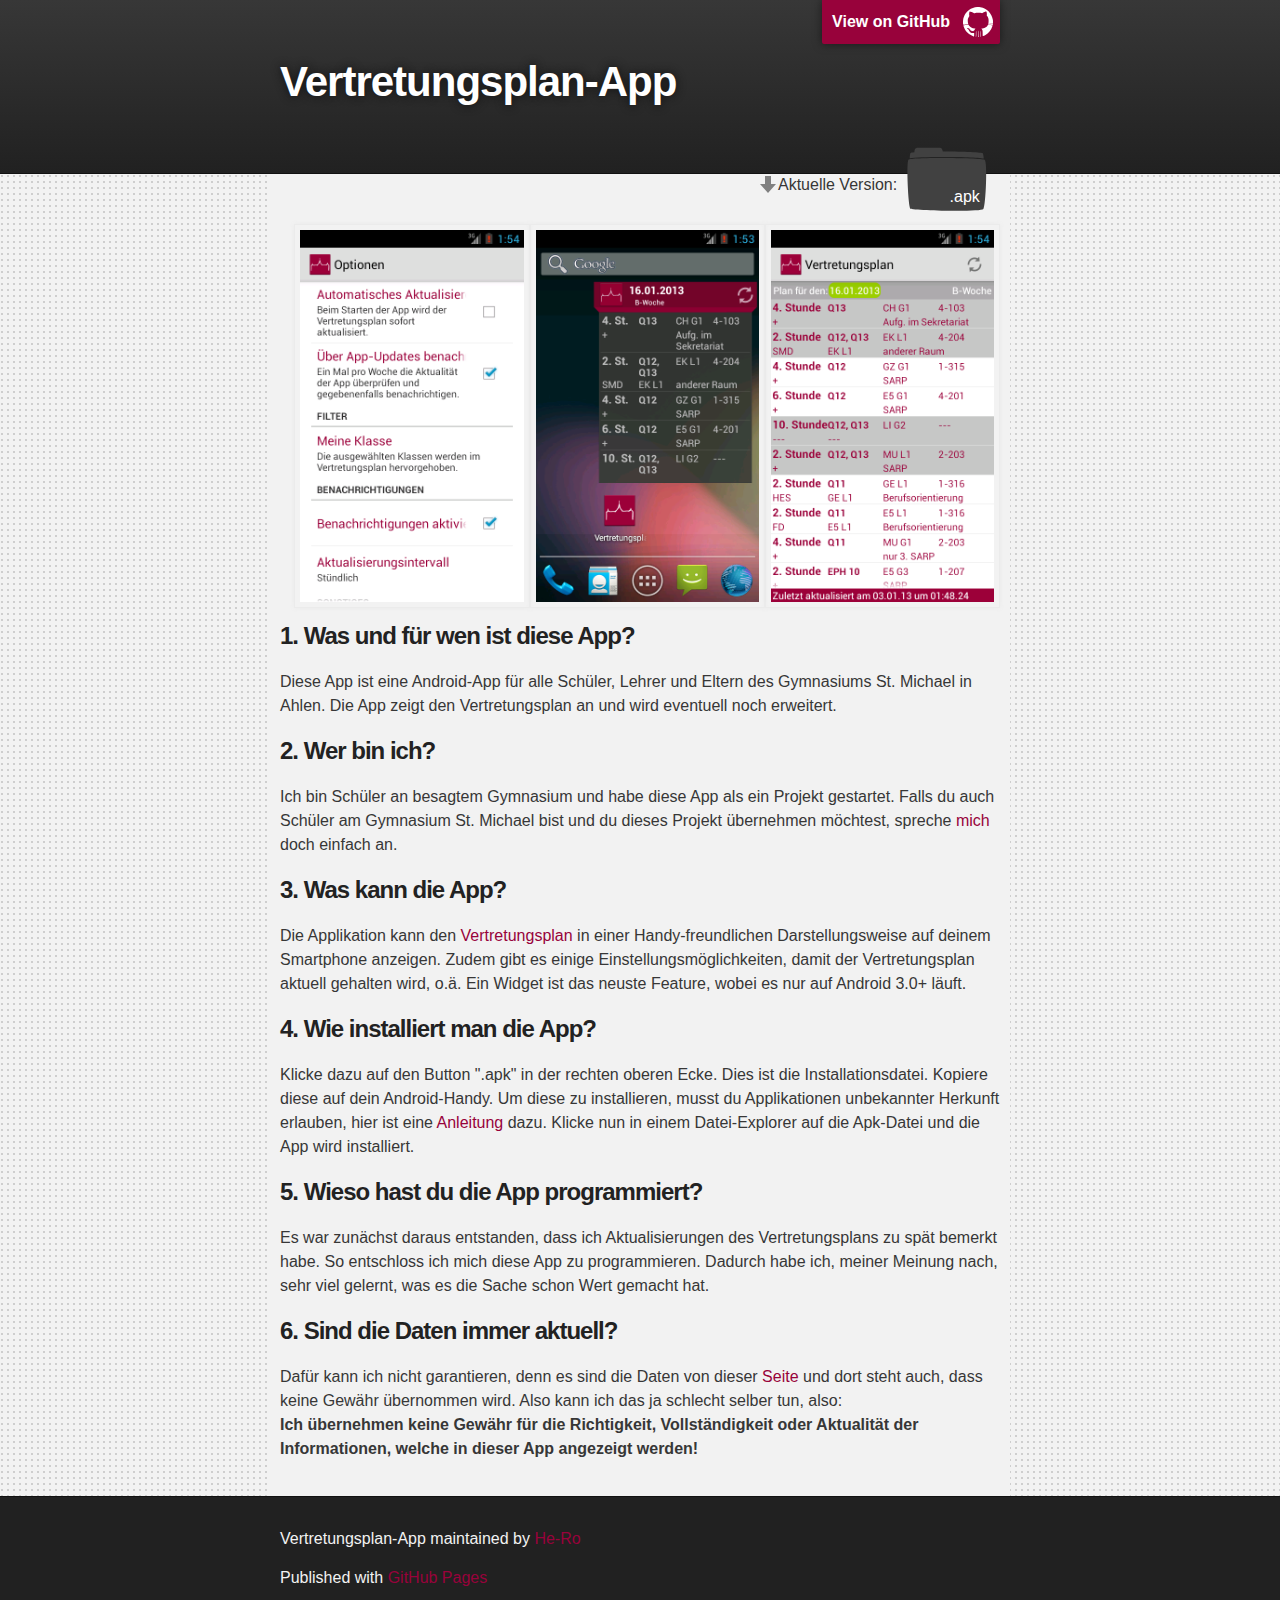
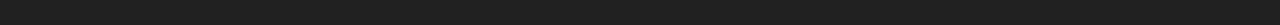
==== index.html @ 4fcc5a32 "E-Mail hinzugefügt" ====
<!DOCTYPE html>
<html>

  <head>
    <meta charset='utf-8' />
    <meta http-equiv="X-UA-Compatible" content="chrome=1" />
    <meta name="description" content="Vertretungsplan-App : " />

				<link rel="shortcut icon" href="favicon.ico" type="image/x-icon" /> 
				<link rel="icon" href="favicon.ico" type="image/x-icon" /> 
    <link rel="stylesheet" type="text/css" media="screen" href="stylesheets/stylesheet.css">

    <title>Vertretungsplan-App</title>
  </head>

  <body>

    <!-- HEADER -->
    <div id="header_wrap" class="outer">
        <header class="inner">
          <a id="forkme_banner" href="https://github.com/He-Ro/Vertretungsplan-App">View on GitHub</a>

          <h1 id="project_title">Vertretungsplan-App</h1>
          <h2 id="project_tagline"></h2>

            <section id="downloads">Aktuelle Version:
              <a class="apk_download_link" href="https://github.com/He-Ro/Vertretungsplan-App/raw/master/Veroeffentlicht/current_app.apk">Download die apk-Datei</a>
            </section>
        </header>
    </div>

    <!-- MAIN CONTENT -->
    <div id="main_content_wrap" class="outer">
      <section id="main_content" class="inner"/>


<img src="./images/device-2013-01-16-103418.png" width="31%" alt="Main-Window" align="right">
<img src="./images/device-2013-01-16-103244.png" width="31%" alt="Widget" align="right">
<img src="./images/device-2013-01-16-103407.png" width="31%" alt="Optionen" align="right">
<p>
      <h3>1. Was und für wen ist diese App?</h3>
Diese App ist eine Android-App für alle Schüler, Lehrer und Eltern des Gymnasiums St. Michael in Ahlen.
Die App zeigt den Vertretungsplan an und wird eventuell noch erweitert.</p>

<h3>2. Wer bin ich?</h3>

<p>Ich bin Schüler an besagtem Gymnasium und habe diese App als ein Projekt gestartet. Falls du auch Schüler am Gymnasium St. Michael bist und du dieses Projekt übernehmen möchtest, spreche <a href=mailto:&#118;&#101;&#114;&#116;&#114;&#101;&#116;&#117;&#110;&#103;&#115;&#112;&#108;&#97;&#110;&#97;&#112;&#112;&#45;&#104;&#101;&#114;&#111;&#64;&#121;&#97;&#104;&#111;&#111;&#46;&#100;&#101;?subject=Vertretungsplan-App%20übernehmen>mich</a> doch einfach an.</p>

<h3>3. Was kann die App?</h3>

<p>
Die Applikation kann den <a href="http://www.gymnasium-sankt-michael.de/vertretungsplan/vertretungsplan.html">Vertretungsplan</a> in einer Handy-freundlichen Darstellungsweise auf deinem Smartphone anzeigen. Zudem gibt es einige Einstellungsmöglichkeiten, damit der Vertretungsplan aktuell gehalten wird, o.ä. Ein Widget ist das neuste Feature, wobei es nur auf Android 3.0+ läuft.
</p>

<h3>4. Wie installiert man die App?</h3>

<p>Klicke dazu auf den Button ".apk" in der rechten oberen Ecke. Dies ist die Installationsdatei. Kopiere diese auf dein Android-Handy. Um diese zu installieren, musst du Applikationen unbekannter Herkunft erlauben, hier ist eine <a href="http://www.android-user.de/Magazin/Archiv/2012/08/Apps-manuell-installieren">Anleitung</a> dazu. Klicke nun in einem Datei-Explorer auf die Apk-Datei und die App wird installiert.</p>

<h3>5. Wieso hast du die App programmiert?</h3>

<p>Es war zunächst daraus entstanden, dass ich Aktualisierungen des Vertretungsplans zu spät bemerkt habe. So entschloss ich mich diese App zu programmieren. Dadurch habe ich, meiner Meinung nach, sehr viel gelernt, was es die Sache schon Wert gemacht hat.</p>

<h3>6. Sind die Daten immer aktuell?</h3>

<p>
Dafür kann ich nicht garantieren, denn es sind die Daten von dieser <a href="http://www.gymnasium-sankt-michael.de/vertretungsplan/vertretungsplan.html">Seite</a> und dort steht auch, dass keine Gewähr übernommen wird. Also kann ich das ja schlecht selber tun, also:
<br> <strong>Ich übernehmen keine Gewähr für die Richtigkeit, Vollständigkeit oder Aktualität der Informationen, welche in dieser App angezeigt werden!</strong></p>
      </section>
    </div>

    <!-- FOOTER  -->
    <div id="footer_wrap" class="outer">
      <footer class="inner">
        <p class="copyright">Vertretungsplan-App maintained by <a href="https://github.com/He-Ro">He-Ro</a></p>
        <p>Published with <a href="http://pages.github.com">GitHub Pages</a></p>
      </footer>
    </div>

    

  </body>
</html>
---- stylesheets/stylesheet.css ----
/*******************************************************************************
Slate Theme for GitHub Pages
by Jason Costello, @jsncostello
*******************************************************************************/

@import url(pygment_trac.css);

/*******************************************************************************
MeyerWeb Reset
*******************************************************************************/

html, body, div, span, applet, object, iframe,
h1, h2, h3, h4, h5, h6, p, blockquote, pre,
a, abbr, acronym, address, big, cite, code,
del, dfn, em, img, ins, kbd, q, s, samp,
small, strike, strong, sub, sup, tt, var,
b, u, i, center,
dl, dt, dd, ol, ul, li,
fieldset, form, label, legend,
table, caption, tbody, tfoot, thead, tr, th, td,
article, aside, canvas, details, embed,
figure, figcaption, footer, header, hgroup,
menu, nav, output, ruby, section, summary,
time, mark, audio, video {
  margin: 0;
  padding: 0;
  border: 0;
  font: inherit;
  vertical-align: baseline;
}

/* HTML5 display-role reset for older browsers */
article, aside, details, figcaption, figure,
footer, header, hgroup, menu, nav, section {
  display: block;
}

ol, ul {
  list-style: none;
}

blockquote, q {
}

table {
  border-collapse: collapse;
  border-spacing: 0;
}

a:focus {
  outline: none;
}

/*******************************************************************************
Theme Styles
*******************************************************************************/

body {
  box-sizing: border-box;
  color:#373737;
  
  font-size: 16px;
  font-family: 'Myriad Pro', Calibri, Helvetica, Arial, sans-serif;
  line-height: 1.5;
  -webkit-font-smoothing: antialiased;
}

h1, h2, h3, h4, h5, h6 {
  margin: 10px 0;
  font-weight: 700;
  color:#222222;
  font-family: 'Lucida Grande', 'Calibri', Helvetica, Arial, sans-serif;
  letter-spacing: -1px;
}

h1 {
  font-size: 36px;
  font-weight: 700;
}

h2 {
  padding-bottom: 10px;
  font-size: 32px;
  background: url('../images/bg_hr.png') repeat-x bottom;
}

h3 {
  padding-bottom: 6px;
  font-size: 24px;
  background: url('../images/bg_hr.png') repeat-x bottom;
}

h4 {
  font-size: 21px;
}

h5 {
  font-size: 18px;
}

h6 {
  font-size: 16px;
}

p {
  margin: 10px 0 15px 0;
}

footer p {
  color: #f2f2f2;
}

a {
  text-decoration: none;
  color: #98023B;
  text-shadow: none;

  transition: color 0.5s ease;
  transition: text-shadow 0.5s ease;
  -webkit-transition: color 0.5s ease;
  -webkit-transition: text-shadow 0.5s ease;
  -moz-transition: color 0.5s ease;
  -moz-transition: text-shadow 0.5s ease;
  -o-transition: color 0.5s ease;
  -o-transition: text-shadow 0.5s ease;
  -ms-transition: color 0.5s ease;
  -ms-transition: text-shadow 0.5s ease;
}

#main_content a:hover {
  color: #A21B4F;
  text-shadow: #AB3261 0px 0px 2px;
}

footer a:hover {
  color: #AB3261;
  text-shadow: #A21B4F 0px 0px 2px;
}

em {
  font-style: italic;
}

strong {
  font-weight: bold;
}

img {
  position: relative;
  margin: 0 auto;
  max-width: 739px;
  padding: 5px;
  margin: 10px 0 10px 0;
  border: 1px solid #ebebeb;

  box-shadow: 0 0 5px #ebebeb;
  -webkit-box-shadow: 0 0 5px #ebebeb;
  -moz-box-shadow: 0 0 5px #ebebeb;
  -o-box-shadow: 0 0 5px #ebebeb;
  -ms-box-shadow: 0 0 5px #ebebeb;
}

pre, code {
  width: 100%;
  color: #222;
  background-color: #fff;

  font-family: Monaco, "Bitstream Vera Sans Mono", "Lucida Console", Terminal, monospace;
  font-size: 14px;

  border-radius: 2px;
  -moz-border-radius: 2px;
  -webkit-border-radius: 2px;



}

pre {
  width: 100%;
  padding: 10px;
  box-shadow: 0 0 10px rgba(0,0,0,.1);
  overflow: auto;
}

code {
  padding: 3px;
  margin: 0 3px;
  box-shadow: 0 0 10px rgba(0,0,0,.1);
}

pre code {
  display: block;
  box-shadow: none;
}

blockquote {
  color: #666;
  margin-bottom: 20px;
  padding: 0 0 0 20px;
  border-left: 3px solid #bbb;
}

ul, ol, dl {
  margin-bottom: 15px
}

ul li {
  list-style: inside;
  padding-left: 20px;
}

ol li {
  list-style: decimal inside;
  padding-left: 20px;
}

dl dt {
  font-weight: bold;
}

dl dd {
  padding-left: 20px;
  font-style: italic;
}

dl p {
  padding-left: 20px;
  font-style: italic;
}

hr {
  height: 1px;
  margin-bottom: 5px;
  border: none;
  background: url('../images/bg_hr.png') repeat-x center;
}

table {
  border: 1px solid #373737;
  margin-bottom: 20px;
  text-align: left;
 }

th {
  font-family: 'Lucida Grande', 'Helvetica Neue', Helvetica, Arial, sans-serif;
  padding: 10px;
  background: #373737;
  color: #fff;
 }

td {
  padding: 10px;
  border: 1px solid #373737;
 }

form {
  background: #f2f2f2;
  padding: 20px;
}

img {
  max-width: 100%;
}

/*******************************************************************************
Full-Width Styles
*******************************************************************************/

.outer {
  width: 100%;
}

.inner {
	
  position: relative;
  max-width: 720px;
  padding: 20px 10px;
  margin: 0 auto;
}

#main_content.inner {
	
  background: #f2f2f2;
	}

#forkme_banner {
  display: block;
  position: absolute;
  top:0;
  right: 10px;
  z-index: 10;
  padding: 10px 50px 10px 10px;
  color: #fff;
  background: url('../images/github_cat.svg') #98023B no-repeat 95% 50%;
  font-weight: 700;
  box-shadow: 0 0 10px rgba(0,0,0,.5);
  border-bottom-left-radius: 2px;
  border-bottom-right-radius: 2px;
}

#header_wrap {
  background: #212121;
  background: -moz-linear-gradient(top, #373737, #212121);
  background: -webkit-linear-gradient(top, #373737, #212121);
  background: -ms-linear-gradient(top, #373737, #212121);
  background: -o-linear-gradient(top, #373737, #212121);
  background: linear-gradient(top, #373737, #212121);
}

#header_wrap .inner {
  padding: 50px 10px 30px 10px;
}

#project_title {
  margin: 0;
  color: #fff;
  font-size: 42px;
  font-weight: 700;
  text-shadow: #111 0px 0px 10px;
}

#project_tagline {
  color: #fff;
  font-size: 24px;
  font-weight: 300;
  background: none;
  text-shadow: #111 0px 0px 10px;
}

#downloads {
  position: absolute;
  width: 240px;
  text-indent: 18px;
  z-index: 10;
  bottom: -50px;
  right: 10px;
  height: 50px;
  background: url('../images/icon_download.svg') no-repeat 0 0;
  background-position:  0px 3px;
}

.apk_download_link {
  display: block;
  position: absolute;
  right:10px;
  bottom: 10px;
  width: 90px;
  height:70px;
  color:rgba(0,0,0,0);
  overflow: hidden;
  background: url('../images/download_apk.svg') no-repeat bottom left;
}

.apk_download_link:hover {
  background: url('../images/download_apk.svg') no-repeat top left;
}

#main_content_wrap {
		background: url(../images/muster.png) 0 0 repeat;
  border-top: 1px solid #111;
  border-bottom: 1px solid #111;
}



#main_content {
  padding-top: 40px;
}

#footer_wrap {
  background: #212121;
}



/*******************************************************************************
Small Device Styles
*******************************************************************************/

@media screen and (max-width: 480px) {
  body {
    font-size:14px;
  }



  .inner {
    min-width: 320px;
    max-width: 480px;
  }

  #project_title {
  font-size: 32px;
  }

  h1 {
    font-size: 28px;
  }

  h2 {
    font-size: 24px;
  }

  h3 {
    font-size: 21px;
  }

  h4 {
    font-size: 18px;
  }

  h5 {
    font-size: 14px;
  }

  h6 {
    font-size: 12px;
  }

  code, pre {
    min-width: 320px;
    max-width: 480px;
    font-size: 11px;
  }

}
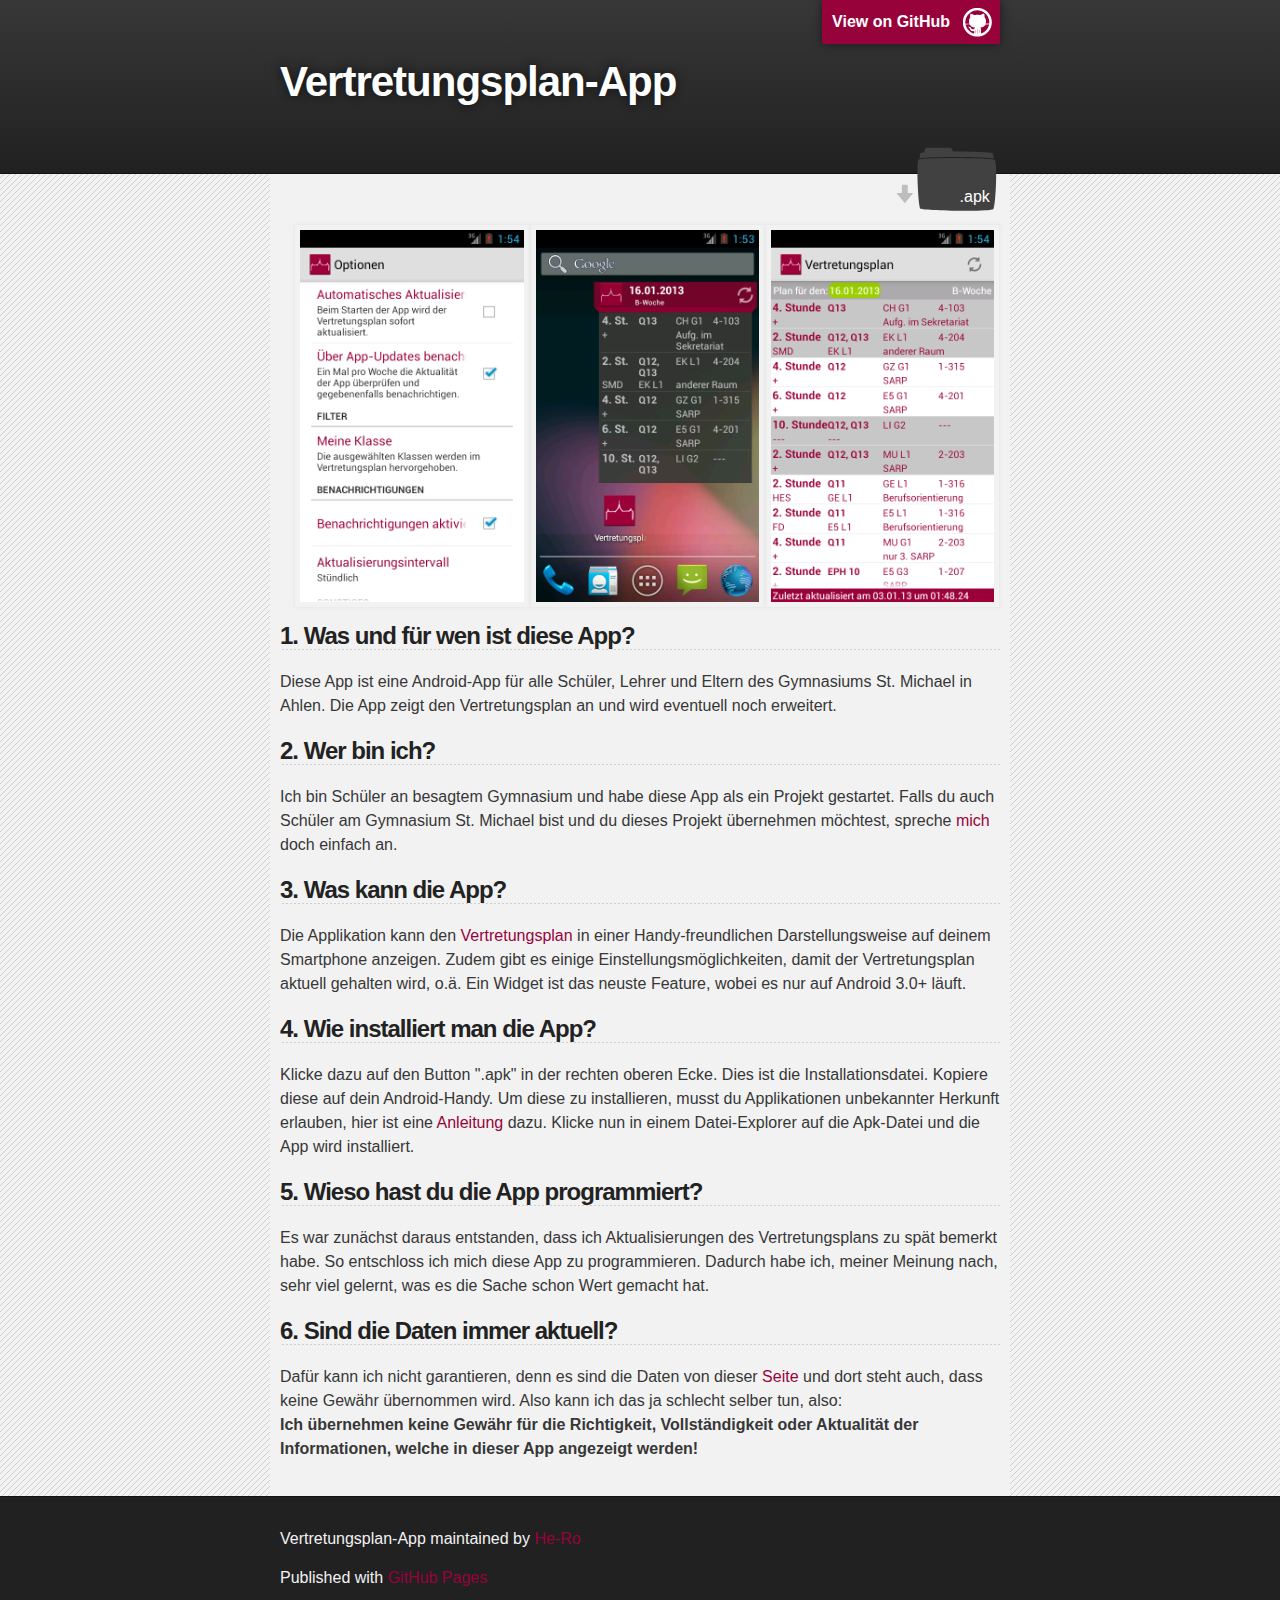
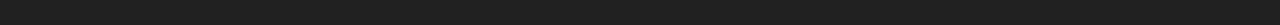
==== commit 31ca1b88: "Revert "png durch svg ersetzt"" ====
--- a/index.html
+++ b/index.html
@@ -23,7 +23,7 @@
           <h1 id="project_title">Vertretungsplan-App</h1>
           <h2 id="project_tagline"></h2>
 
-            <section id="downloads">Aktuelle Version:
+            <section id="downloads">
               <a class="apk_download_link" href="https://github.com/He-Ro/Vertretungsplan-App/raw/master/Veroeffentlicht/current_app.apk">Download die apk-Datei</a>
             </section>
         </header>
--- a/stylesheets/stylesheet.css
+++ b/stylesheets/stylesheet.css
@@ -292,7 +292,7 @@
   z-index: 10;
   padding: 10px 50px 10px 10px;
   color: #fff;
-  background: url('../images/github_cat.svg') #98023B no-repeat 95% 50%;
+  background: url('../images/blacktocat.png') #98023B no-repeat 95% 50%;
   font-weight: 700;
   box-shadow: 0 0 10px rgba(0,0,0,.5);
   border-bottom-left-radius: 2px;
@@ -330,21 +330,17 @@
 
 #downloads {
   position: absolute;
-  width: 240px;
-  text-indent: 18px;
+  width: 110px;
   z-index: 10;
-  bottom: -50px;
+  bottom: -40px;
   right: 10px;
-  height: 50px;
-  background: url('../images/icon_download.svg') no-repeat 0 0;
-  background-position:  0px 3px;
+  height: 70px;
+  background: url('../images/icon_download.png') no-repeat 0% 90%;
 }
 
 .apk_download_link {
   display: block;
-  position: absolute;
-  right:10px;
-  bottom: 10px;
+  float: right;
   width: 90px;
   height:70px;
   color:rgba(0,0,0,0);
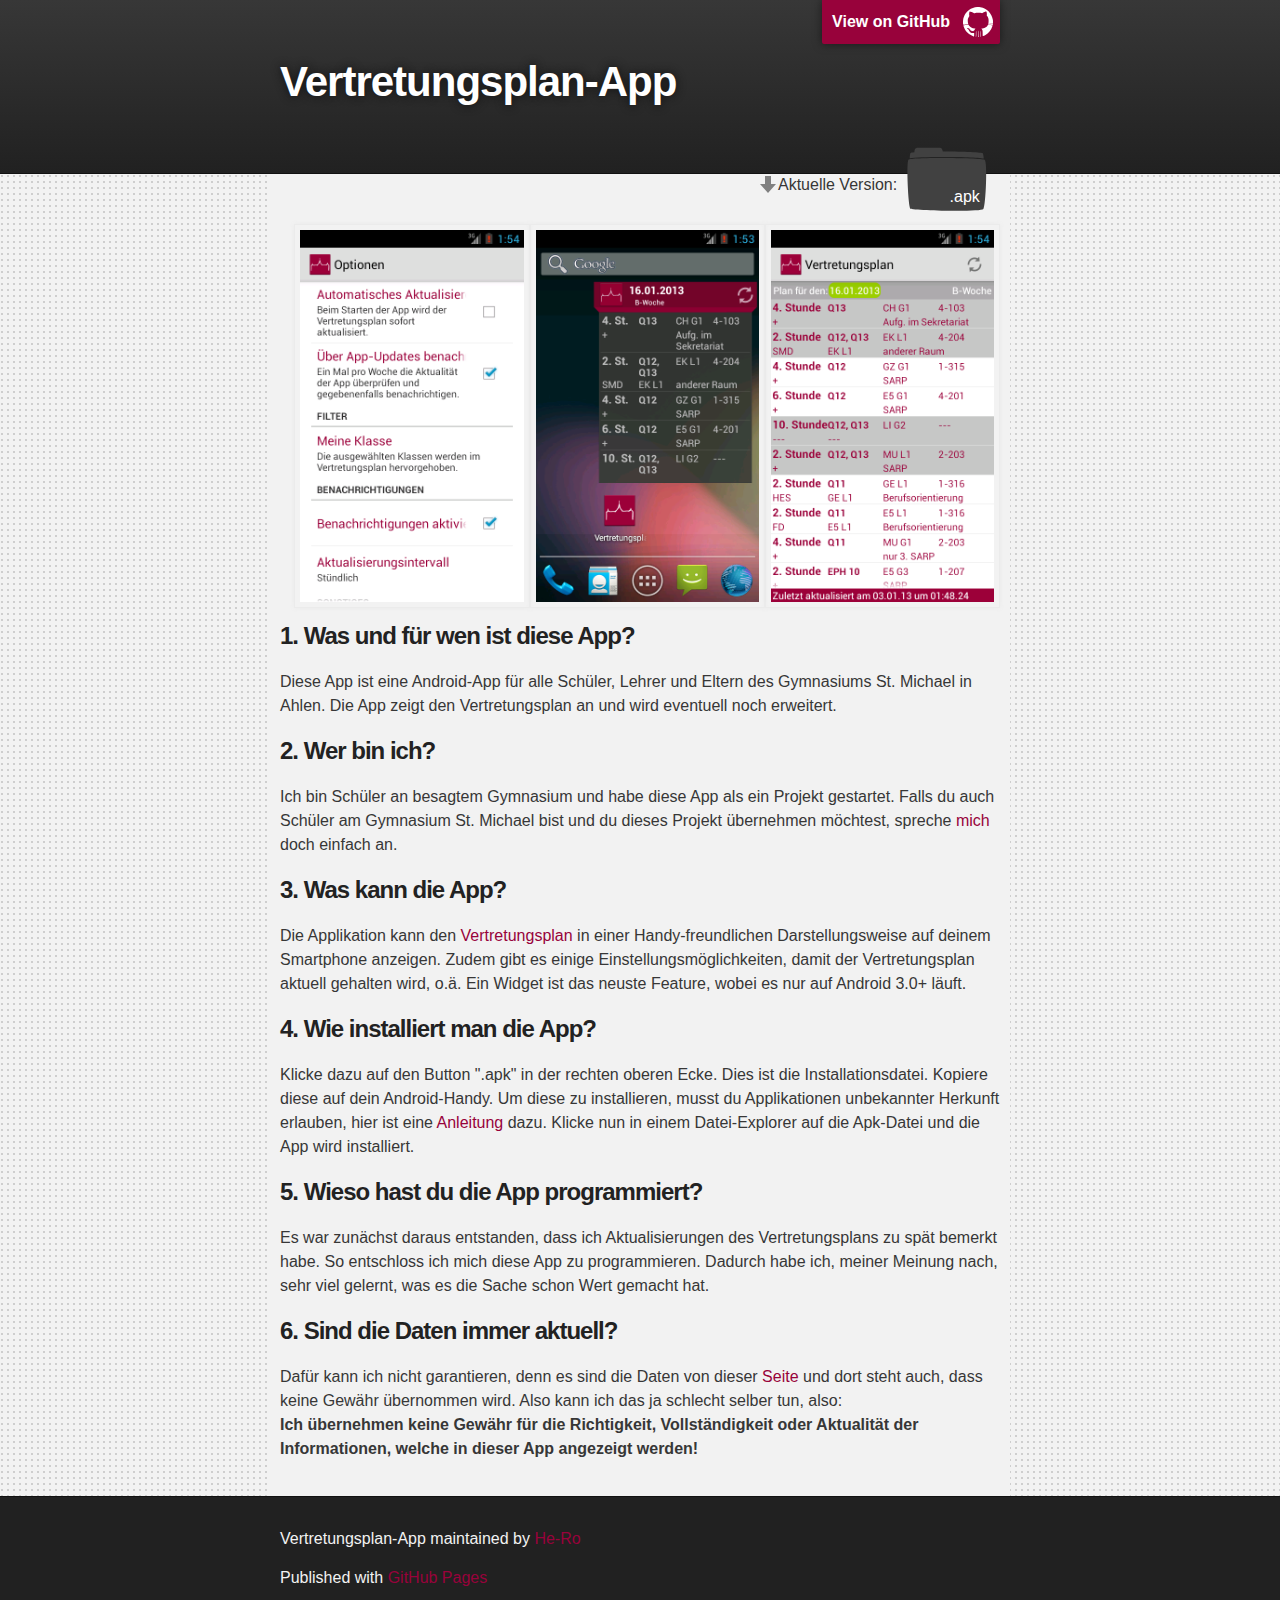
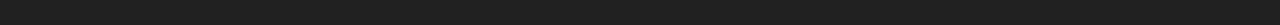
==== commit 5e7e4ff7: "Revert "Revert "png durch svg ersetzt""" ====
--- a/index.html
+++ b/index.html
@@ -23,7 +23,7 @@
           <h1 id="project_title">Vertretungsplan-App</h1>
           <h2 id="project_tagline"></h2>
 
-            <section id="downloads">
+            <section id="downloads">Aktuelle Version:
               <a class="apk_download_link" href="https://github.com/He-Ro/Vertretungsplan-App/raw/master/Veroeffentlicht/current_app.apk">Download die apk-Datei</a>
             </section>
         </header>
--- a/stylesheets/stylesheet.css
+++ b/stylesheets/stylesheet.css
@@ -292,7 +292,7 @@
   z-index: 10;
   padding: 10px 50px 10px 10px;
   color: #fff;
-  background: url('../images/blacktocat.png') #98023B no-repeat 95% 50%;
+  background: url('../images/github_cat.svg') #98023B no-repeat 95% 50%;
   font-weight: 700;
   box-shadow: 0 0 10px rgba(0,0,0,.5);
   border-bottom-left-radius: 2px;
@@ -330,17 +330,21 @@
 
 #downloads {
   position: absolute;
-  width: 110px;
+  width: 240px;
+  text-indent: 18px;
   z-index: 10;
-  bottom: -40px;
+  bottom: -50px;
   right: 10px;
-  height: 70px;
-  background: url('../images/icon_download.png') no-repeat 0% 90%;
+  height: 50px;
+  background: url('../images/icon_download.svg') no-repeat 0 0;
+  background-position:  0px 3px;
 }
 
 .apk_download_link {
   display: block;
-  float: right;
+  position: absolute;
+  right:10px;
+  bottom: 10px;
   width: 90px;
   height:70px;
   color:rgba(0,0,0,0);
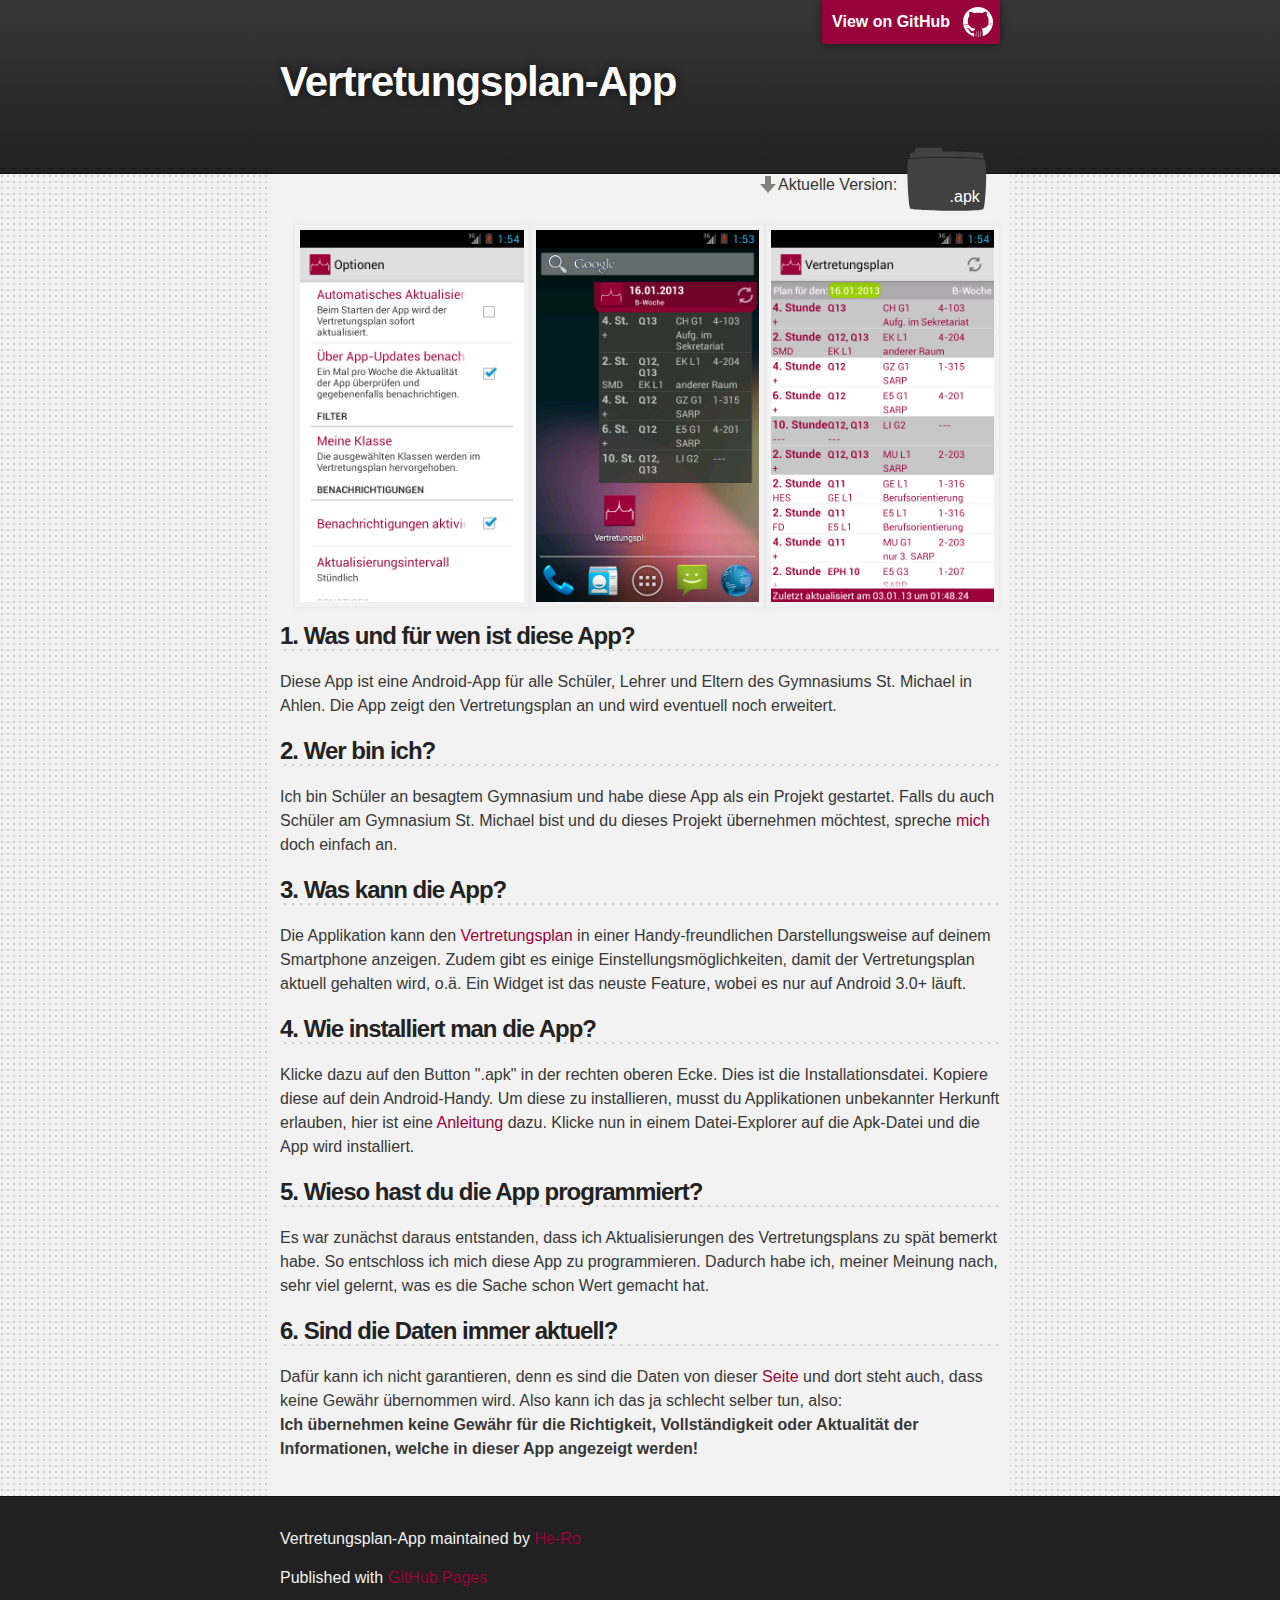
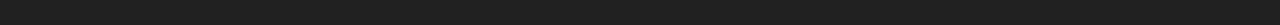
==== commit e2168200: "Veröffentlichen der Version 0.4" ====
--- a/index.html
+++ b/index.html
@@ -24,7 +24,7 @@
           <h2 id="project_tagline"></h2>
 
             <section id="downloads">Aktuelle Version:
-              <a class="apk_download_link" href="https://github.com/He-Ro/Vertretungsplan-App/raw/master/Veroeffentlicht/current_app.apk">Download die apk-Datei</a>
+              <a class="apk_download_link" href="https://github.com/He-Ro/Vertretungsplan-App/raw/master/Veroeffentlicht/Vertretungsplan_0.4.apk">Download die apk-Datei</a>
             </section>
         </header>
     </div>
